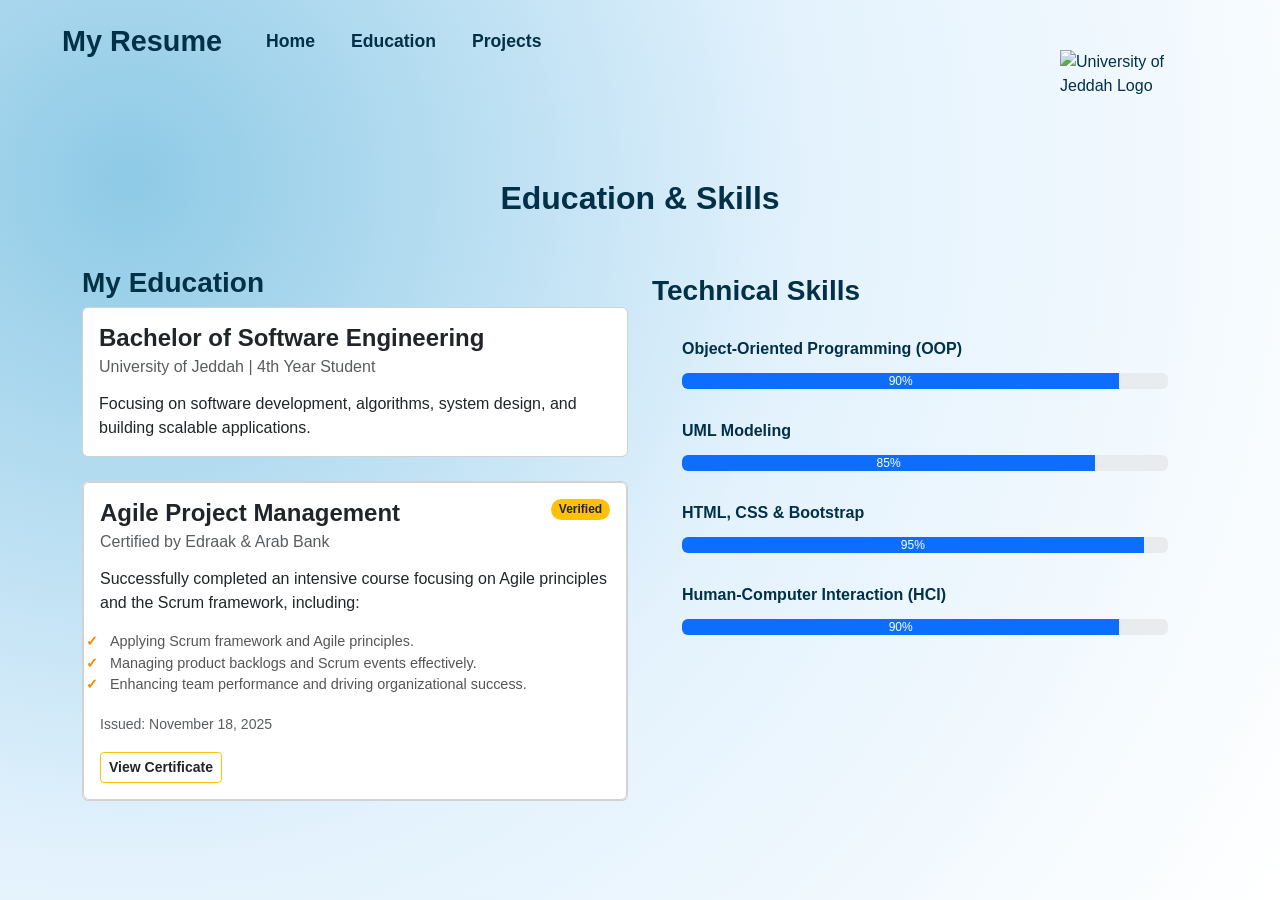
==== Education.html @ bb9bbe4e "Add files via upload" ====
<!DOCTYPE html>
<html lang="en">
<head>
    <meta charset="UTF-8">
    <meta name="viewport" content="width=device-width, initial-scale=1.0">
    <title>Education</title>
    <link href="https://cdn.jsdelivr.net/npm/bootstrap@5.3.8/dist/css/bootstrap.min.css" rel="stylesheet" crossorigin="anonymous">
    <link rel="stylesheet" href="style.css">
</head>
<body>
                <img src="images\شعار جامعة جدة_1.png" alt="University of Jeddah Logo" class="floating-logo">

    <nav class="navbar navbar-expand-lg custom-navbar">
        <div class="container-fluid">
            <a class="navbar-brand" href="#">My Resume</a>
            <button class="navbar-toggler" type="button" data-bs-toggle="collapse" data-bs-target="#navbarNav" aria-controls="navbarNav" aria-expanded="false" aria-label="Toggle navigation">
                <span class="navbar-toggler-icon"></span>
            </button>
            <div class="collapse navbar-collapse" id="navbarNav">
                <ul class="navbar-nav">
                    <li class="nav-item">
                        <a class="nav-link" href="Home.html">Home</a>
                    </li>
                    <li class="nav-item">
                        <a class="nav-link" href="Education.html">Education</a>
                    </li>
                    <li class="nav-item">
                        <a class="nav-link" href="Projects.html">Projects</a>
                    </li>
                </ul>
            </div>
        </div>
    </nav>

    <main class="container mt-5 pt-4">
        <section id="education" class="mt-4 mb-5 pb-5 postion-relative">
            <div class="text-center mb-5 ">
                <h2 class="section-title">Education & Skills</h2>
            </div>
            <div class="row">
                <div class="col-md-6 mb-4 mb-md-0">
                    <h3 class="subsection-title">My Education</h3>

                    <div class="card custom-card mb-4">
                        <div class="card-body">                      
                            <h4 class="card-title">Bachelor of Software Engineering</h4>
                            <h6 class="card-subtitle mb-3 text-muted">University of Jeddah | 4th Year Student</h6>
                            <p class="card-text">Focusing on software development, algorithms, system design, and building scalable applications.</p>
                        </div>
                    </div>
                    <div class="card custom-card">
    <div class="card custom-card">
    <div class="card-body">
        <div class="d-flex justify-content-between align-items-start">
            <div>
                <h4 class="card-title">Agile Project Management</h4>
                <h6 class="card-subtitle mb-3 text-muted">Certified by Edraak & Arab Bank</h6>
            </div>
            <span class="badge rounded-pill bg-warning text-dark">Verified</span>
        </div>
        
        <p class="card-text">
            Successfully completed an intensive course focusing on Agile principles and the Scrum framework, including:
        </p>
        <ul class="certificate-list">
            <li>Applying Scrum framework and Agile principles.</li>
            <li>Managing product backlogs and Scrum events effectively.</li>
            <li>Enhancing team performance and driving organizational success.</li>
        </ul>
        
        <small class="text-muted">Issued: November 18, 2025</small>
        <div class="mt-3">
    <a href="images\شهادة بالانجليزي.jpg" target="_blank" class="btn btn-sm btn-outline-warning text-dark fw-bold">
        View Certificate </a>
</div>
    </div>
</div>
</div>
                </div>
                <div class="col-md-6">
                    <h3 class="subsection-title mb-2 pt-2">Technical Skills</h3>

                    <div class="skill-box">
                        <p class="skill-name">Object-Oriented Programming (OOP)</p>
                        <div class="progress" role="progressbar">
                            <div class="progress-bar custom-progress bar-oop" style="width: 90%;">90%</div>
                        </div>
                    </div>
                    <div class="skill-box">
                        <p class="skill-name">UML Modeling</p>
                        <div class="progress" role="progressbar">
                            <div class="progress-bar custom-progress bar-uml" style="width: 85%;">85%</div>
                        </div>
                    </div>

                    <div class="skill-box">
                        <p class="skill-name">HTML, CSS & Bootstrap</p>
                        <div class="progress" role="progressbar">
                            <div class="progress-bar custom-progress bar-web" style="width: 95%;">95%</div>
                        </div>
                    </div>
                    <div class="skill-box">
                        <p class="skill-name">Human-Computer Interaction (HCI)</p>
                        <div class="progress" role="progressbar">
                            <div class="progress-bar custom-progress bar-hci" style="width: 90%;">90%</div>
                        </div>
                    </div>
                </div>
            </div>
        </section>
    </main>
    
    <script src="https://cdn.jsdelivr.net/npm/bootstrap@5.3.8/dist/js/bootstrap.bundle.min.js"></script>

</body>
</html>
---- style.css ----
.custom-navbar {
    background-color: transparent !important;
    padding: 15px 50px;
}

.custom-navbar .navbar-brand {
    color: #023047;
    font-size: 1.8rem;
    font-weight: 800;
}

.custom-navbar .nav-link {
    color: #023047;
    font-weight: 600;
    margin-left: 20px;
    font-size: 1.1rem;
    transition: color 0.3s ease;
}
.custom-navbar .nav-link:hover {
    color: #FC8500;
}

body {
    background-color: #E3F2FD;
    background-image: radial-gradient(circle at 10% 20%, #8ECAE6 0%, #E3F2FD 50%, #FFFFFF 100%);
    background-attachment: fixed;
    color: #023047;
    font-family: 'Arial', sans-serif;
    overflow-x: hidden;
}

.greeting {
    color: #023047;
    font-weight:660;
    font-size: 2.6rem;
    margin-bottom: 25px;
}
.highlight {
    background: linear-gradient(45deg, #ffb700, #ffca45);
   /* color: #023047 ;*/
   -webkit-background-clip: text;
    -webkit-text-fill-color: transparent;
    -webkit-text-stroke: 1.5px #023047a4;
    -webkit-animation: normal 3s ease-in-out 0s 1 highlight-glow;
   /* filter: drop-shadow(3px 3px 5px rgba(2, 48, 71, 0.2));*/
   /* color: #FFB701;*/
  /*  text-shadow: 
        1px 1px 0 #023047, 
       -1px -1px 0 #023047, 
        1px -1px 0 #023047, 
       -1px 1px 0 #023047,
        4px 4px 8px rgba(2, 48, 71, 0.15); */
    font-size: 3.6rem;
    white-space: nowrap;
    display: inline-block;
}

.major {
    color: #209EBB;
    font-weight: 700;
    margin-bottom: 30px;
    font-size: 1.9rem;
    margin-bottom: 40px;
}

.objective {
    color: #023047;
    font-size: 1.25rem;
    line-height: 2;
    max-width: 95%;
    margin-bottom: 45px;

}

.contact-icon {
    width: 35px;
    transition: transform 0.3s ease;
}

.contact-icon:hover {
    transform: scale(1.15) translateY(-5px);
}
a {text-decoration: none !important;}

.img-wrapper {
   position: relative;
   display: inline-block;
   padding: 20px;
   z-index: 1;
}

.background-shape-large {
    position: absolute;
    top: 50%;
    left: 50%;
    width: 400px;
    height: 400px;
    background-color: #FFB701;
    border-radius: 50%;
    z-index: -1;
    transform: translate(-50%, -50%);
}

.background-shape-small {
    position: absolute;
    top: -3%;
    left: -8%;
    width: 120px;
    height: 120px;
    background-color: #8ECAE6;
    border-radius: 50%;
    z-index: -2;
}

.tech-gif {
    width: 350px;
    height: 350px;
    object-fit: cover;
    border-radius: 50%;
    border: 8px solid #FFFFFF;
    box-shadow: 0 20px 40px rgba(2, 48, 71, 0.25);
    transition: transform 0.4s ease;
}

.tech-gif:hover {
    transform: translateY(-10px) scale(1.02);
}

.logo-img {
    width: 60px; 
    height: auto; 
    transition: transform 0.3s ease; 
}


.custom-card:hover .logo-img {
    transform: scale(1.1);
}

.floating-logo {
    position: absolute;
    top: 50px; 
    right: 100px; 
    width: 120px; 
    height: auto;
    z-index: 10; 

}
.section-title, .subsection-title, .card-title {
    font-family: 'Montserrat', sans-serif;
    font-weight: 700;
}
.certificate-list {
    list-style: none;
    padding-left: 0;
    font-size: 0.9rem;
    color: #555;
}

.certificate-list li::before {
    content: "✓"; 
    color: #FC8500; 
    font-weight: bold;
    display: inline-block; 
    width: 1em;
    margin-left: -1em;
    margin-right: 10px;
}

.skill-box{
    margin: 30px;
}

.skill-name{
    margin-bottom: 12px;
    font-weight: 700;
    color: #023047;
}

.project-video {
    width: 100%;
    aspect-ratio: 16 / 9; 
    object-fit: contain;    
    background-color: #000;
    border-bottom: 2px solid #eee;
    border-radius: 8px 8px 0 0;
}

@media (max-width: 768px) {
    .floating-logo {
        position: relative;
        display: block;
        margin: 0 auto 20px auto;
        top: 0;
        right: 0;
    }
}


@media (max-width: 768px) {
    .highlight{ font-size: 2.5rem;}
    .background-shape-large { width: 300px; height: 300px;}
    .tech-gif { width: 280px; height: 280px;}
    .objective { max-width: 100%;}
}
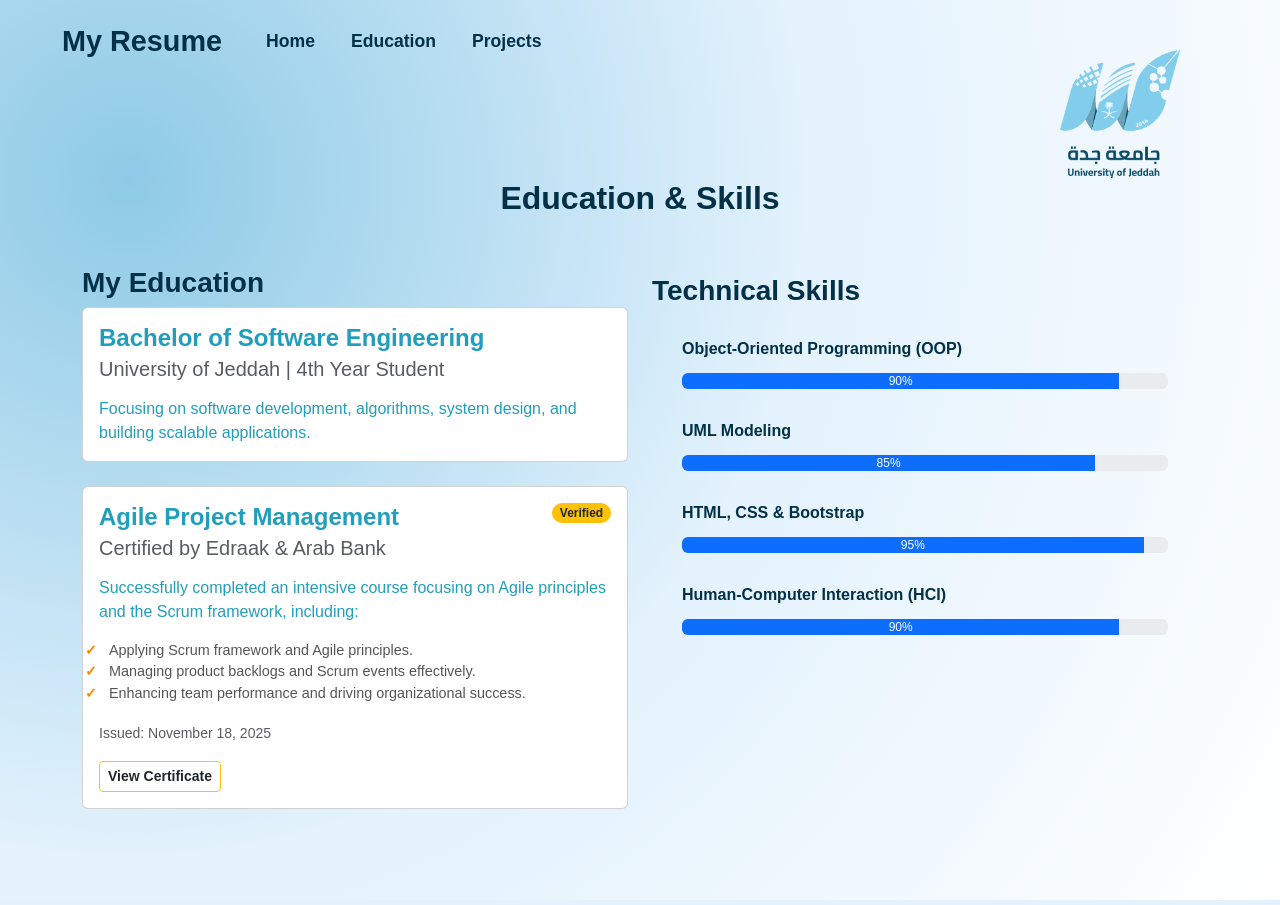
==== commit 982025c2: "second upload" ====
--- a/Education.html
+++ b/Education.html
@@ -1,116 +1,115 @@
-<!DOCTYPE html>
-<html lang="en">
-<head>
-    <meta charset="UTF-8">
-    <meta name="viewport" content="width=device-width, initial-scale=1.0">
-    <title>Education</title>
-    <link href="https://cdn.jsdelivr.net/npm/bootstrap@5.3.8/dist/css/bootstrap.min.css" rel="stylesheet" crossorigin="anonymous">
-    <link rel="stylesheet" href="style.css">
-</head>
-<body>
-                <img src="images\شعار جامعة جدة_1.png" alt="University of Jeddah Logo" class="floating-logo">
-
-    <nav class="navbar navbar-expand-lg custom-navbar">
-        <div class="container-fluid">
-            <a class="navbar-brand" href="#">My Resume</a>
-            <button class="navbar-toggler" type="button" data-bs-toggle="collapse" data-bs-target="#navbarNav" aria-controls="navbarNav" aria-expanded="false" aria-label="Toggle navigation">
-                <span class="navbar-toggler-icon"></span>
-            </button>
-            <div class="collapse navbar-collapse" id="navbarNav">
-                <ul class="navbar-nav">
-                    <li class="nav-item">
-                        <a class="nav-link" href="Home.html">Home</a>
-                    </li>
-                    <li class="nav-item">
-                        <a class="nav-link" href="Education.html">Education</a>
-                    </li>
-                    <li class="nav-item">
-                        <a class="nav-link" href="Projects.html">Projects</a>
-                    </li>
-                </ul>
-            </div>
-        </div>
-    </nav>
-
-    <main class="container mt-5 pt-4">
-        <section id="education" class="mt-4 mb-5 pb-5 postion-relative">
-            <div class="text-center mb-5 ">
-                <h2 class="section-title">Education & Skills</h2>
-            </div>
-            <div class="row">
-                <div class="col-md-6 mb-4 mb-md-0">
-                    <h3 class="subsection-title">My Education</h3>
-
-                    <div class="card custom-card mb-4">
-                        <div class="card-body">                      
-                            <h4 class="card-title">Bachelor of Software Engineering</h4>
-                            <h6 class="card-subtitle mb-3 text-muted">University of Jeddah | 4th Year Student</h6>
-                            <p class="card-text">Focusing on software development, algorithms, system design, and building scalable applications.</p>
-                        </div>
-                    </div>
-                    <div class="card custom-card">
-    <div class="card custom-card">
-    <div class="card-body">
-        <div class="d-flex justify-content-between align-items-start">
-            <div>
-                <h4 class="card-title">Agile Project Management</h4>
-                <h6 class="card-subtitle mb-3 text-muted">Certified by Edraak & Arab Bank</h6>
-            </div>
-            <span class="badge rounded-pill bg-warning text-dark">Verified</span>
-        </div>
-        
-        <p class="card-text">
-            Successfully completed an intensive course focusing on Agile principles and the Scrum framework, including:
-        </p>
-        <ul class="certificate-list">
-            <li>Applying Scrum framework and Agile principles.</li>
-            <li>Managing product backlogs and Scrum events effectively.</li>
-            <li>Enhancing team performance and driving organizational success.</li>
-        </ul>
-        
-        <small class="text-muted">Issued: November 18, 2025</small>
-        <div class="mt-3">
-    <a href="images\شهادة بالانجليزي.jpg" target="_blank" class="btn btn-sm btn-outline-warning text-dark fw-bold">
-        View Certificate </a>
-</div>
-    </div>
-</div>
-</div>
-                </div>
-                <div class="col-md-6">
-                    <h3 class="subsection-title mb-2 pt-2">Technical Skills</h3>
-
-                    <div class="skill-box">
-                        <p class="skill-name">Object-Oriented Programming (OOP)</p>
-                        <div class="progress" role="progressbar">
-                            <div class="progress-bar custom-progress bar-oop" style="width: 90%;">90%</div>
-                        </div>
-                    </div>
-                    <div class="skill-box">
-                        <p class="skill-name">UML Modeling</p>
-                        <div class="progress" role="progressbar">
-                            <div class="progress-bar custom-progress bar-uml" style="width: 85%;">85%</div>
-                        </div>
-                    </div>
-
-                    <div class="skill-box">
-                        <p class="skill-name">HTML, CSS & Bootstrap</p>
-                        <div class="progress" role="progressbar">
-                            <div class="progress-bar custom-progress bar-web" style="width: 95%;">95%</div>
-                        </div>
-                    </div>
-                    <div class="skill-box">
-                        <p class="skill-name">Human-Computer Interaction (HCI)</p>
-                        <div class="progress" role="progressbar">
-                            <div class="progress-bar custom-progress bar-hci" style="width: 90%;">90%</div>
-                        </div>
-                    </div>
-                </div>
-            </div>
-        </section>
-    </main>
-    
-    <script src="https://cdn.jsdelivr.net/npm/bootstrap@5.3.8/dist/js/bootstrap.bundle.min.js"></script>
-
-</body>
+<!DOCTYPE html>
+<html lang="en">
+<head>
+    <meta charset="UTF-8">
+    <meta name="viewport" content="width=device-width, initial-scale=1.0">
+    <title>Education</title>
+    <link href="https://cdn.jsdelivr.net/npm/bootstrap@5.3.8/dist/css/bootstrap.min.css" rel="stylesheet" crossorigin="anonymous">
+    <link rel="stylesheet" href="style.css">
+</head>
+<body>
+<img src="images/uj_icon.png" alt="University of Jeddah Logo" class="floating-logo">
+
+    <nav class="navbar navbar-expand-lg custom-navbar">
+        <div class="container-fluid">
+            <a class="navbar-brand" href="#">My Resume</a>
+            <button class="navbar-toggler" type="button" data-bs-toggle="collapse" data-bs-target="#navbarNav" aria-controls="navbarNav" aria-expanded="false" aria-label="Toggle navigation">
+                <span class="navbar-toggler-icon"></span>
+            </button>
+            <div class="collapse navbar-collapse" id="navbarNav">
+                <ul class="navbar-nav">
+                    <li class="nav-item">
+                        <a class="nav-link" href="index.html">Home</a>
+                    </li>
+                    <li class="nav-item">
+                        <a class="nav-link" href="Education.html">Education</a>
+                    </li>
+                    <li class="nav-item">
+                        <a class="nav-link" href="Projects.html">Projects</a>
+                    </li>
+                </ul>
+            </div>
+        </div>
+    </nav>
+
+    <main class="container mt-5 pt-4">
+        <section id="education" class="mt-4 mb-5 pb-5 position-relative">
+            <div class="text-center mb-5 ">
+                <h2 class="section-title">Education & Skills</h2>
+            </div>
+            <div class="row">
+                <div class="col-md-6 mb-4 mb-md-0">
+                    <h3 class="subsection-title">My Education</h3>
+
+                    <div class="card custom-card mb-4">
+                        <div class="card-body">                      
+                            <h4 class="card-title">Bachelor of Software Engineering</h4>
+                            <h5 class="card-subtitle mb-3 text-muted">University of Jeddah | 4th Year Student</h5>
+                            <p class="card-text">Focusing on software development, algorithms, system design, and building scalable applications.</p>
+                        </div>
+                    </div>
+    <div class="card custom-card">
+    <div class="card-body">
+        <div class="d-flex justify-content-between align-items-start">
+            <div>
+                <h4 class="card-title">Agile Project Management</h4>
+                <h5 class="card-subtitle mb-3 text-muted">Certified by Edraak & Arab Bank</h5>
+            </div>
+            <span class="badge rounded-pill bg-warning text-dark">Verified</span>
+        </div>
+        
+        <p class="card-text">
+            Successfully completed an intensive course focusing on Agile principles and the Scrum framework, including:
+        </p>
+        <ul class="certificate-list">
+            <li>Applying Scrum framework and Agile principles.</li>
+            <li>Managing product backlogs and Scrum events effectively.</li>
+            <li>Enhancing team performance and driving organizational success.</li>
+        </ul>
+        
+        <small class="text-muted">Issued: November 18, 2025</small>
+        <div class="mt-3">
+    <a href="images/certification.jpg" target="_blank" class="btn btn-sm btn-outline-warning text-dark fw-bold">
+        View Certificate </a>
+</div>
+    </div>
+</div>
+
+                </div>
+                <div class="col-md-6">
+                    <h3 class="subsection-title mb-2 pt-2">Technical Skills</h3>
+
+                    <div class="skill-box">
+                        <p class="skill-name">Object-Oriented Programming (OOP)</p>
+                        <div class="progress" role="progressbar">
+                            <div class="progress-bar custom-progress bar-oop" style="width: 90%;">90%</div>
+                        </div>
+                    </div>
+                    <div class="skill-box">
+                        <p class="skill-name">UML Modeling</p>
+                        <div class="progress" role="progressbar">
+                            <div class="progress-bar custom-progress bar-uml" style="width: 85%;">85%</div>
+                        </div>
+                    </div>
+
+                    <div class="skill-box">
+                        <p class="skill-name">HTML, CSS & Bootstrap</p>
+                        <div class="progress" role="progressbar">
+                            <div class="progress-bar custom-progress bar-web" style="width: 95%;">95%</div>
+                        </div>
+                    </div>
+                    <div class="skill-box">
+                        <p class="skill-name">Human-Computer Interaction (HCI)</p>
+                        <div class="progress" role="progressbar">
+                            <div class="progress-bar custom-progress bar-hci" style="width: 90%;">90%</div>
+                        </div>
+                    </div>
+                </div>
+            </div>
+        </section>
+    </main>
+    
+    <script src="https://cdn.jsdelivr.net/npm/bootstrap@5.3.8/dist/js/bootstrap.bundle.min.js"></script>
+
+</body>
 </html>
--- a/style.css
+++ b/style.css
@@ -1,205 +1,201 @@
-.custom-navbar {
-    background-color: transparent !important;
-    padding: 15px 50px;
-}
-
-.custom-navbar .navbar-brand {
-    color: #023047;
-    font-size: 1.8rem;
-    font-weight: 800;
-}
-
-.custom-navbar .nav-link {
-    color: #023047;
-    font-weight: 600;
-    margin-left: 20px;
-    font-size: 1.1rem;
-    transition: color 0.3s ease;
-}
-.custom-navbar .nav-link:hover {
-    color: #FC8500;
-}
-
-body {
-    background-color: #E3F2FD;
-    background-image: radial-gradient(circle at 10% 20%, #8ECAE6 0%, #E3F2FD 50%, #FFFFFF 100%);
-    background-attachment: fixed;
-    color: #023047;
-    font-family: 'Arial', sans-serif;
-    overflow-x: hidden;
-}
-
-.greeting {
-    color: #023047;
-    font-weight:660;
-    font-size: 2.6rem;
-    margin-bottom: 25px;
-}
-.highlight {
-    background: linear-gradient(45deg, #ffb700, #ffca45);
-   /* color: #023047 ;*/
-   -webkit-background-clip: text;
-    -webkit-text-fill-color: transparent;
-    -webkit-text-stroke: 1.5px #023047a4;
-    -webkit-animation: normal 3s ease-in-out 0s 1 highlight-glow;
-   /* filter: drop-shadow(3px 3px 5px rgba(2, 48, 71, 0.2));*/
-   /* color: #FFB701;*/
-  /*  text-shadow: 
-        1px 1px 0 #023047, 
-       -1px -1px 0 #023047, 
-        1px -1px 0 #023047, 
-       -1px 1px 0 #023047,
-        4px 4px 8px rgba(2, 48, 71, 0.15); */
-    font-size: 3.6rem;
-    white-space: nowrap;
-    display: inline-block;
-}
-
-.major {
-    color: #209EBB;
-    font-weight: 700;
-    margin-bottom: 30px;
-    font-size: 1.9rem;
-    margin-bottom: 40px;
-}
-
-.objective {
-    color: #023047;
-    font-size: 1.25rem;
-    line-height: 2;
-    max-width: 95%;
-    margin-bottom: 45px;
-
-}
-
-.contact-icon {
-    width: 35px;
-    transition: transform 0.3s ease;
-}
-
-.contact-icon:hover {
-    transform: scale(1.15) translateY(-5px);
-}
-a {text-decoration: none !important;}
-
-.img-wrapper {
-   position: relative;
-   display: inline-block;
-   padding: 20px;
-   z-index: 1;
-}
-
-.background-shape-large {
-    position: absolute;
-    top: 50%;
-    left: 50%;
-    width: 400px;
-    height: 400px;
-    background-color: #FFB701;
-    border-radius: 50%;
-    z-index: -1;
-    transform: translate(-50%, -50%);
-}
-
-.background-shape-small {
-    position: absolute;
-    top: -3%;
-    left: -8%;
-    width: 120px;
-    height: 120px;
-    background-color: #8ECAE6;
-    border-radius: 50%;
-    z-index: -2;
-}
-
-.tech-gif {
-    width: 350px;
-    height: 350px;
-    object-fit: cover;
-    border-radius: 50%;
-    border: 8px solid #FFFFFF;
-    box-shadow: 0 20px 40px rgba(2, 48, 71, 0.25);
-    transition: transform 0.4s ease;
-}
-
-.tech-gif:hover {
-    transform: translateY(-10px) scale(1.02);
-}
-
-.logo-img {
-    width: 60px; 
-    height: auto; 
-    transition: transform 0.3s ease; 
-}
-
-
-.custom-card:hover .logo-img {
-    transform: scale(1.1);
-}
-
-.floating-logo {
-    position: absolute;
-    top: 50px; 
-    right: 100px; 
-    width: 120px; 
-    height: auto;
-    z-index: 10; 
-
-}
-.section-title, .subsection-title, .card-title {
-    font-family: 'Montserrat', sans-serif;
-    font-weight: 700;
-}
-.certificate-list {
-    list-style: none;
-    padding-left: 0;
-    font-size: 0.9rem;
-    color: #555;
-}
-
-.certificate-list li::before {
-    content: "✓"; 
-    color: #FC8500; 
-    font-weight: bold;
-    display: inline-block; 
-    width: 1em;
-    margin-left: -1em;
-    margin-right: 10px;
-}
-
-.skill-box{
-    margin: 30px;
-}
-
-.skill-name{
-    margin-bottom: 12px;
-    font-weight: 700;
-    color: #023047;
-}
-
-.project-video {
-    width: 100%;
-    aspect-ratio: 16 / 9; 
-    object-fit: contain;    
-    background-color: #000;
-    border-bottom: 2px solid #eee;
-    border-radius: 8px 8px 0 0;
-}
-
-@media (max-width: 768px) {
-    .floating-logo {
-        position: relative;
-        display: block;
-        margin: 0 auto 20px auto;
-        top: 0;
-        right: 0;
-    }
-}
-
-
-@media (max-width: 768px) {
-    .highlight{ font-size: 2.5rem;}
-    .background-shape-large { width: 300px; height: 300px;}
-    .tech-gif { width: 280px; height: 280px;}
-    .objective { max-width: 100%;}
+.custom-navbar {
+    background-color: transparent !important;
+    padding: 15px 50px;
+}
+
+.custom-navbar .navbar-brand {
+    color: #023047;
+    font-size: 1.8rem;
+    font-weight: 800;
+}
+
+.custom-navbar .nav-link {
+    color: #023047;
+    font-weight: 600;
+    margin-left: 20px;
+    font-size: 1.1rem;
+    transition: color 0.3s ease;
+}
+.custom-navbar .nav-link:hover {
+    color: #FC8500;
+}
+
+body {
+    background-color: #E3F2FD;
+    background-image: radial-gradient(circle at 10% 20%, #8ECAE6 0%, #E3F2FD 50%, #FFFFFF 100%);
+    background-attachment: fixed;
+    color: #023047;
+    font-family: 'Arial', sans-serif;
+    overflow-x: hidden;
+}
+
+.greeting {
+    color: #023047;
+    font-weight:660;
+    font-size: 2.6rem;
+    margin-bottom: 25px;
+}
+.highlight {
+    background: linear-gradient(45deg, #ffb700, #ffca45);
+  
+   -webkit-background-clip: text;
+    -webkit-text-fill-color: transparent;
+    -webkit-text-stroke: 1.5px #023047a4;
+    -webkit-animation: normal 3s ease-in-out 0s 1 highlight-glow;
+
+    font-size: 3.6rem;
+    white-space: nowrap;
+    display: inline-block;
+}
+
+.major {
+    color: #209EBB;
+    font-weight: 700;
+    margin-bottom: 30px;
+    font-size: 1.9rem;
+    margin-bottom: 40px;
+}
+
+.objective {
+    color: #023047;
+    font-size: 1.25rem;
+    line-height: 2;
+    max-width: 95%;
+    margin-bottom: 45px;
+
+}
+
+.contact-icon {
+    width: 35px;
+    transition: transform 0.3s ease;
+}
+
+.contact-icon:hover {
+    transform: scale(1.15) translateY(-5px);
+}
+a {text-decoration: none !important;}
+
+.img-wrapper {
+   position: relative;
+   display: inline-block;
+   padding: 20px;
+   z-index: 1;
+}
+
+.background-shape-large {
+    position: absolute;
+    top: 50%;
+    left: 50%;
+    width: 400px;
+    height: 400px;
+    background-color: #FFB701;
+    border-radius: 50%;
+    z-index: -1;
+    transform: translate(-50%, -50%);
+}
+
+.background-shape-small {
+    position: absolute;
+    top: -3%;
+    left: -8%;
+    width: 120px;
+    height: 120px;
+    background-color: #8ECAE6;
+    border-radius: 50%;
+    z-index: -2;
+}
+
+.tech-gif {
+    width: 350px;
+    height: 350px;
+    object-fit: cover;
+    border-radius: 50%;
+    border: 8px solid #FFFFFF;
+    box-shadow: 0 20px 40px rgba(2, 48, 71, 0.25);
+    transition: transform 0.4s ease;
+}
+
+.tech-gif:hover {
+    transform: translateY(-10px) scale(1.02);
+}
+
+.logo-img {
+    width: 60px; 
+    height: auto; 
+    transition: transform 0.3s ease; 
+}
+
+
+.custom-card:hover .logo-img {
+    transform: scale(1.1);
+}
+
+.floating-logo {
+    position: absolute;
+    top: 50px; 
+    right: 100px; 
+    width: 120px; 
+    height: auto;
+    z-index: 10; 
+
+}
+.section-title, .subsection-title, .card-title {
+    font-family: 'Montserrat', sans-serif;
+    font-weight: 700;
+}
+.certificate-list {
+    list-style: none;
+    padding-left: 0;
+    font-size: 0.9rem;
+    color: #555;
+}
+
+.certificate-list li::before {
+    content: "✓"; 
+    color: #FC8500; 
+    font-weight: bold;
+    display: inline-block; 
+    width: 1em;
+    margin-left: -1em;
+    margin-right: 10px;
+}
+
+.skill-box{
+    margin: 30px;
+}
+
+.skill-name{
+    margin-bottom: 12px;
+    font-weight: 700;
+    color: #023047;
+}
+.card-body{
+    color: #209EBB;
+}
+
+.project-video {
+    width: 100%;
+    aspect-ratio: 16 / 9; 
+    object-fit: contain;    
+    background-color: #000;
+    border-bottom: 2px solid #eee;
+    border-radius: 8px 8px 0 0;
+}
+
+@media (max-width: 768px) {
+    .floating-logo {
+        position: relative;
+        display: block;
+        margin: 0 auto 20px auto;
+        top: 0;
+        right: 0;
+    }
+}
+
+
+@media (max-width: 768px) {
+    .highlight{ font-size: 2.5rem;}
+    .background-shape-large { width: 300px; height: 300px;}
+    .tech-gif { width: 280px; height: 280px;}
+    .objective { max-width: 100%;}
 }
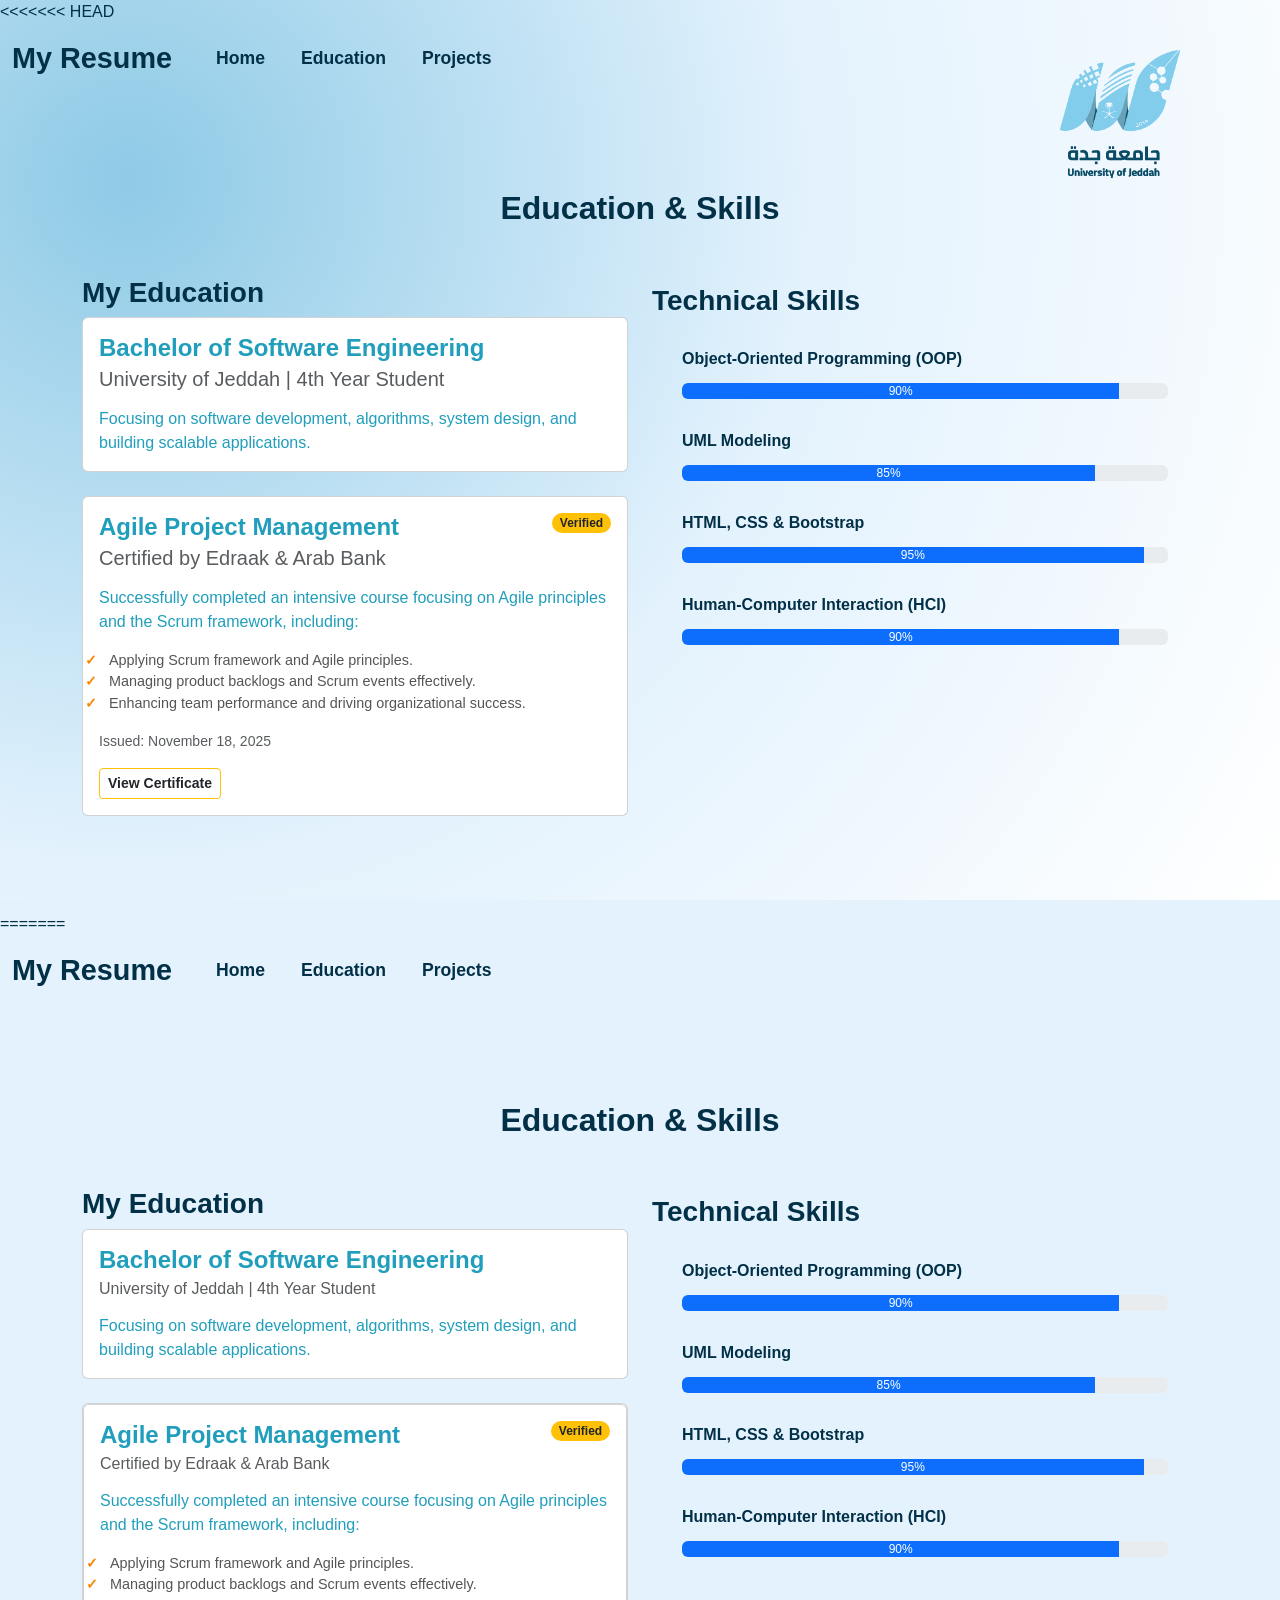
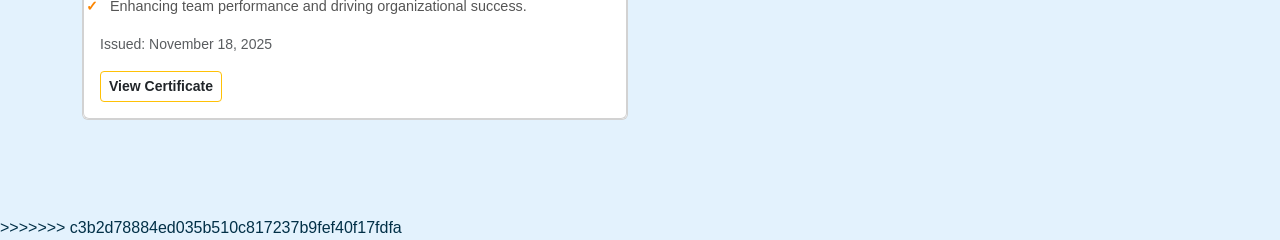
==== commit 48757f3d: "second update" ====
--- a/Education.html
+++ b/Education.html
@@ -1,3 +1,4 @@
+<<<<<<< HEAD
 <!DOCTYPE html>
 <html lang="en">
 <head>
@@ -112,4 +113,123 @@
     <script src="https://cdn.jsdelivr.net/npm/bootstrap@5.3.8/dist/js/bootstrap.bundle.min.js"></script>
 
 </body>
-</html>+</html>
+=======
+<!DOCTYPE html>
+<html lang="en">
+<head>
+    <meta charset="UTF-8">
+    <meta name="viewport" content="width=device-width, initial-scale=1.0">
+    <title>Education</title>
+    <link href="https://cdn.jsdelivr.net/npm/bootstrap@5.3.8/dist/css/bootstrap.min.css" rel="stylesheet" crossorigin="anonymous">
+    <link rel="stylesheet" href="style.css">
+</head>
+<body>
+                <img src="images\شعار جامعة جدة_1.png" alt="University of Jeddah Logo" class="floating-logo">
+
+    <nav class="navbar navbar-expand-lg custom-navbar">
+        <div class="container-fluid">
+            <a class="navbar-brand" href="#">My Resume</a>
+            <button class="navbar-toggler" type="button" data-bs-toggle="collapse" data-bs-target="#navbarNav" aria-controls="navbarNav" aria-expanded="false" aria-label="Toggle navigation">
+                <span class="navbar-toggler-icon"></span>
+            </button>
+            <div class="collapse navbar-collapse" id="navbarNav">
+                <ul class="navbar-nav">
+                    <li class="nav-item">
+                        <a class="nav-link" href="index.html">Home</a>
+                    </li>
+                    <li class="nav-item">
+                        <a class="nav-link" href="Education.html">Education</a>
+                    </li>
+                    <li class="nav-item">
+                        <a class="nav-link" href="Projects.html">Projects</a>
+                    </li>
+                </ul>
+            </div>
+        </div>
+    </nav>
+
+    <main class="container mt-5 pt-4">
+        <section id="education" class="mt-4 mb-5 pb-5 postion-relative">
+            <div class="text-center mb-5 ">
+                <h2 class="section-title">Education & Skills</h2>
+            </div>
+            <div class="row">
+                <div class="col-md-6 mb-4 mb-md-0">
+                    <h3 class="subsection-title">My Education</h3>
+
+                    <div class="card custom-card mb-4">
+                        <div class="card-body">                      
+                            <h4 class="card-title">Bachelor of Software Engineering</h4>
+                            <h6 class="card-subtitle mb-3 text-muted">University of Jeddah | 4th Year Student</h6>
+                            <p class="card-text">Focusing on software development, algorithms, system design, and building scalable applications.</p>
+                        </div>
+                    </div>
+                    <div class="card custom-card">
+    <div class="card custom-card">
+    <div class="card-body">
+        <div class="d-flex justify-content-between align-items-start">
+            <div>
+                <h4 class="card-title">Agile Project Management</h4>
+                <h6 class="card-subtitle mb-3 text-muted">Certified by Edraak & Arab Bank</h6>
+            </div>
+            <span class="badge rounded-pill bg-warning text-dark">Verified</span>
+        </div>
+        
+        <p class="card-text">
+            Successfully completed an intensive course focusing on Agile principles and the Scrum framework, including:
+        </p>
+        <ul class="certificate-list">
+            <li>Applying Scrum framework and Agile principles.</li>
+            <li>Managing product backlogs and Scrum events effectively.</li>
+            <li>Enhancing team performance and driving organizational success.</li>
+        </ul>
+        
+        <small class="text-muted">Issued: November 18, 2025</small>
+        <div class="mt-3">
+    <a href="images\شهادة بالانجليزي.jpg" target="_blank" class="btn btn-sm btn-outline-warning text-dark fw-bold">
+        View Certificate </a>
+</div>
+    </div>
+</div>
+</div>
+                </div>
+                <div class="col-md-6">
+                    <h3 class="subsection-title mb-2 pt-2">Technical Skills</h3>
+
+                    <div class="skill-box">
+                        <p class="skill-name">Object-Oriented Programming (OOP)</p>
+                        <div class="progress" role="progressbar">
+                            <div class="progress-bar custom-progress bar-oop" style="width: 90%;">90%</div>
+                        </div>
+                    </div>
+                    <div class="skill-box">
+                        <p class="skill-name">UML Modeling</p>
+                        <div class="progress" role="progressbar">
+                            <div class="progress-bar custom-progress bar-uml" style="width: 85%;">85%</div>
+                        </div>
+                    </div>
+
+                    <div class="skill-box">
+                        <p class="skill-name">HTML, CSS & Bootstrap</p>
+                        <div class="progress" role="progressbar">
+                            <div class="progress-bar custom-progress bar-web" style="width: 95%;">95%</div>
+                        </div>
+                    </div>
+                    <div class="skill-box">
+                        <p class="skill-name">Human-Computer Interaction (HCI)</p>
+                        <div class="progress" role="progressbar">
+                            <div class="progress-bar custom-progress bar-hci" style="width: 90%;">90%</div>
+                        </div>
+                    </div>
+                </div>
+            </div>
+        </section>
+    </main>
+    
+    <script src="https://cdn.jsdelivr.net/npm/bootstrap@5.3.8/dist/js/bootstrap.bundle.min.js"></script>
+
+</body>
+
+</html>
+>>>>>>> c3b2d78884ed035b510c817237b9fef40f17fdfa
--- a/style.css
+++ b/style.css
@@ -1,3 +1,4 @@
+<<<<<<< HEAD
 .custom-navbar {
     background-color: transparent !important;
     padding: 15px 50px;
@@ -198,4 +199,210 @@
     .background-shape-large { width: 300px; height: 300px;}
     .tech-gif { width: 280px; height: 280px;}
     .objective { max-width: 100%;}
+=======
+.custom-navbar {
+    background-color: transparent !important;
+    padding: 15px 50px;
+}
+
+.custom-navbar .navbar-brand {
+    color: #023047;
+    font-size: 1.8rem;
+    font-weight: 800;
+}
+
+.custom-navbar .nav-link {
+    color: #023047;
+    font-weight: 600;
+    margin-left: 20px;
+    font-size: 1.1rem;
+    transition: color 0.3s ease;
+}
+.custom-navbar .nav-link:hover {
+    color: #FC8500;
+}
+
+body {
+    background-color: #E3F2FD;
+    background-image: radial-gradient(circle at 10% 20%, #8ECAE6 0%, #E3F2FD 50%, #FFFFFF 100%);
+    background-attachment: fixed;
+    color: #023047;
+    font-family: 'Arial', sans-serif;
+    overflow-x: hidden;
+}
+
+.greeting {
+    color: #023047;
+    font-weight:660;
+    font-size: 2.6rem;
+    margin-bottom: 25px;
+}
+.highlight {
+    background: linear-gradient(45deg, #ffb700, #ffca45);
+   /* color: #023047 ;*/
+   -webkit-background-clip: text;
+    -webkit-text-fill-color: transparent;
+    -webkit-text-stroke: 1.5px #023047a4;
+    -webkit-animation: normal 3s ease-in-out 0s 1 highlight-glow;
+   /* filter: drop-shadow(3px 3px 5px rgba(2, 48, 71, 0.2));*/
+   /* color: #FFB701;*/
+  /*  text-shadow: 
+        1px 1px 0 #023047, 
+       -1px -1px 0 #023047, 
+        1px -1px 0 #023047, 
+       -1px 1px 0 #023047,
+        4px 4px 8px rgba(2, 48, 71, 0.15); */
+    font-size: 3.6rem;
+    white-space: nowrap;
+    display: inline-block;
+}
+
+.major {
+    color: #209EBB;
+    font-weight: 700;
+    margin-bottom: 30px;
+    font-size: 1.9rem;
+    margin-bottom: 40px;
+}
+
+.objective {
+    color: #023047;
+    font-size: 1.25rem;
+    line-height: 2;
+    max-width: 95%;
+    margin-bottom: 45px;
+
+}
+
+.contact-icon {
+    width: 35px;
+    transition: transform 0.3s ease;
+}
+
+.contact-icon:hover {
+    transform: scale(1.15) translateY(-5px);
+}
+a {text-decoration: none !important;}
+
+.img-wrapper {
+   position: relative;
+   display: inline-block;
+   padding: 20px;
+   z-index: 1;
+}
+
+.background-shape-large {
+    position: absolute;
+    top: 50%;
+    left: 50%;
+    width: 400px;
+    height: 400px;
+    background-color: #FFB701;
+    border-radius: 50%;
+    z-index: -1;
+    transform: translate(-50%, -50%);
+}
+
+.background-shape-small {
+    position: absolute;
+    top: -3%;
+    left: -8%;
+    width: 120px;
+    height: 120px;
+    background-color: #8ECAE6;
+    border-radius: 50%;
+    z-index: -2;
+}
+
+.tech-gif {
+    width: 350px;
+    height: 350px;
+    object-fit: cover;
+    border-radius: 50%;
+    border: 8px solid #FFFFFF;
+    box-shadow: 0 20px 40px rgba(2, 48, 71, 0.25);
+    transition: transform 0.4s ease;
+}
+
+.tech-gif:hover {
+    transform: translateY(-10px) scale(1.02);
+}
+
+.logo-img {
+    width: 60px; 
+    height: auto; 
+    transition: transform 0.3s ease; 
+}
+
+
+.custom-card:hover .logo-img {
+    transform: scale(1.1);
+}
+
+.floating-logo {
+    position: absolute;
+    top: 50px; 
+    right: 100px; 
+    width: 120px; 
+    height: auto;
+    z-index: 10; 
+
+}
+.section-title, .subsection-title, .card-title {
+    font-family: 'Montserrat', sans-serif;
+    font-weight: 700;
+}
+.certificate-list {
+    list-style: none;
+    padding-left: 0;
+    font-size: 0.9rem;
+    color: #555;
+}
+
+.certificate-list li::before {
+    content: "✓"; 
+    color: #FC8500; 
+    font-weight: bold;
+    display: inline-block; 
+    width: 1em;
+    margin-left: -1em;
+    margin-right: 10px;
+}
+
+.skill-box{
+    margin: 30px;
+}
+
+.skill-name{
+    margin-bottom: 12px;
+    font-weight: 700;
+    color: #023047;
+}
+
+.project-video {
+    width: 100%;
+    aspect-ratio: 16 / 9; 
+    object-fit: contain;    
+    background-color: #000;
+    border-bottom: 2px solid #eee;
+    border-radius: 8px 8px 0 0;
+}
+
+@media (max-width: 768px) {
+    .floating-logo {
+        position: relative;
+        display: block;
+        margin: 0 auto 20px auto;
+        top: 0;
+        right: 0;
+    }
+}
+
+
+@media (max-width: 768px) {
+    .highlight{ font-size: 2.5rem;}
+    .background-shape-large { width: 300px; height: 300px;}
+    .tech-gif { width: 280px; height: 280px;}
+    .objective { max-width: 100%;}
+>>>>>>> c3b2d78884ed035b510c817237b9fef40f17fdfa
 }
--- a/style.css
+++ b/style.css
@@ -1,3 +1,4 @@
+<<<<<<< HEAD
 .custom-navbar {
     background-color: transparent !important;
     padding: 15px 50px;
@@ -198,4 +199,210 @@
     .background-shape-large { width: 300px; height: 300px;}
     .tech-gif { width: 280px; height: 280px;}
     .objective { max-width: 100%;}
+=======
+.custom-navbar {
+    background-color: transparent !important;
+    padding: 15px 50px;
+}
+
+.custom-navbar .navbar-brand {
+    color: #023047;
+    font-size: 1.8rem;
+    font-weight: 800;
+}
+
+.custom-navbar .nav-link {
+    color: #023047;
+    font-weight: 600;
+    margin-left: 20px;
+    font-size: 1.1rem;
+    transition: color 0.3s ease;
+}
+.custom-navbar .nav-link:hover {
+    color: #FC8500;
+}
+
+body {
+    background-color: #E3F2FD;
+    background-image: radial-gradient(circle at 10% 20%, #8ECAE6 0%, #E3F2FD 50%, #FFFFFF 100%);
+    background-attachment: fixed;
+    color: #023047;
+    font-family: 'Arial', sans-serif;
+    overflow-x: hidden;
+}
+
+.greeting {
+    color: #023047;
+    font-weight:660;
+    font-size: 2.6rem;
+    margin-bottom: 25px;
+}
+.highlight {
+    background: linear-gradient(45deg, #ffb700, #ffca45);
+   /* color: #023047 ;*/
+   -webkit-background-clip: text;
+    -webkit-text-fill-color: transparent;
+    -webkit-text-stroke: 1.5px #023047a4;
+    -webkit-animation: normal 3s ease-in-out 0s 1 highlight-glow;
+   /* filter: drop-shadow(3px 3px 5px rgba(2, 48, 71, 0.2));*/
+   /* color: #FFB701;*/
+  /*  text-shadow: 
+        1px 1px 0 #023047, 
+       -1px -1px 0 #023047, 
+        1px -1px 0 #023047, 
+       -1px 1px 0 #023047,
+        4px 4px 8px rgba(2, 48, 71, 0.15); */
+    font-size: 3.6rem;
+    white-space: nowrap;
+    display: inline-block;
+}
+
+.major {
+    color: #209EBB;
+    font-weight: 700;
+    margin-bottom: 30px;
+    font-size: 1.9rem;
+    margin-bottom: 40px;
+}
+
+.objective {
+    color: #023047;
+    font-size: 1.25rem;
+    line-height: 2;
+    max-width: 95%;
+    margin-bottom: 45px;
+
+}
+
+.contact-icon {
+    width: 35px;
+    transition: transform 0.3s ease;
+}
+
+.contact-icon:hover {
+    transform: scale(1.15) translateY(-5px);
+}
+a {text-decoration: none !important;}
+
+.img-wrapper {
+   position: relative;
+   display: inline-block;
+   padding: 20px;
+   z-index: 1;
+}
+
+.background-shape-large {
+    position: absolute;
+    top: 50%;
+    left: 50%;
+    width: 400px;
+    height: 400px;
+    background-color: #FFB701;
+    border-radius: 50%;
+    z-index: -1;
+    transform: translate(-50%, -50%);
+}
+
+.background-shape-small {
+    position: absolute;
+    top: -3%;
+    left: -8%;
+    width: 120px;
+    height: 120px;
+    background-color: #8ECAE6;
+    border-radius: 50%;
+    z-index: -2;
+}
+
+.tech-gif {
+    width: 350px;
+    height: 350px;
+    object-fit: cover;
+    border-radius: 50%;
+    border: 8px solid #FFFFFF;
+    box-shadow: 0 20px 40px rgba(2, 48, 71, 0.25);
+    transition: transform 0.4s ease;
+}
+
+.tech-gif:hover {
+    transform: translateY(-10px) scale(1.02);
+}
+
+.logo-img {
+    width: 60px; 
+    height: auto; 
+    transition: transform 0.3s ease; 
+}
+
+
+.custom-card:hover .logo-img {
+    transform: scale(1.1);
+}
+
+.floating-logo {
+    position: absolute;
+    top: 50px; 
+    right: 100px; 
+    width: 120px; 
+    height: auto;
+    z-index: 10; 
+
+}
+.section-title, .subsection-title, .card-title {
+    font-family: 'Montserrat', sans-serif;
+    font-weight: 700;
+}
+.certificate-list {
+    list-style: none;
+    padding-left: 0;
+    font-size: 0.9rem;
+    color: #555;
+}
+
+.certificate-list li::before {
+    content: "✓"; 
+    color: #FC8500; 
+    font-weight: bold;
+    display: inline-block; 
+    width: 1em;
+    margin-left: -1em;
+    margin-right: 10px;
+}
+
+.skill-box{
+    margin: 30px;
+}
+
+.skill-name{
+    margin-bottom: 12px;
+    font-weight: 700;
+    color: #023047;
+}
+
+.project-video {
+    width: 100%;
+    aspect-ratio: 16 / 9; 
+    object-fit: contain;    
+    background-color: #000;
+    border-bottom: 2px solid #eee;
+    border-radius: 8px 8px 0 0;
+}
+
+@media (max-width: 768px) {
+    .floating-logo {
+        position: relative;
+        display: block;
+        margin: 0 auto 20px auto;
+        top: 0;
+        right: 0;
+    }
+}
+
+
+@media (max-width: 768px) {
+    .highlight{ font-size: 2.5rem;}
+    .background-shape-large { width: 300px; height: 300px;}
+    .tech-gif { width: 280px; height: 280px;}
+    .objective { max-width: 100%;}
+>>>>>>> c3b2d78884ed035b510c817237b9fef40f17fdfa
 }
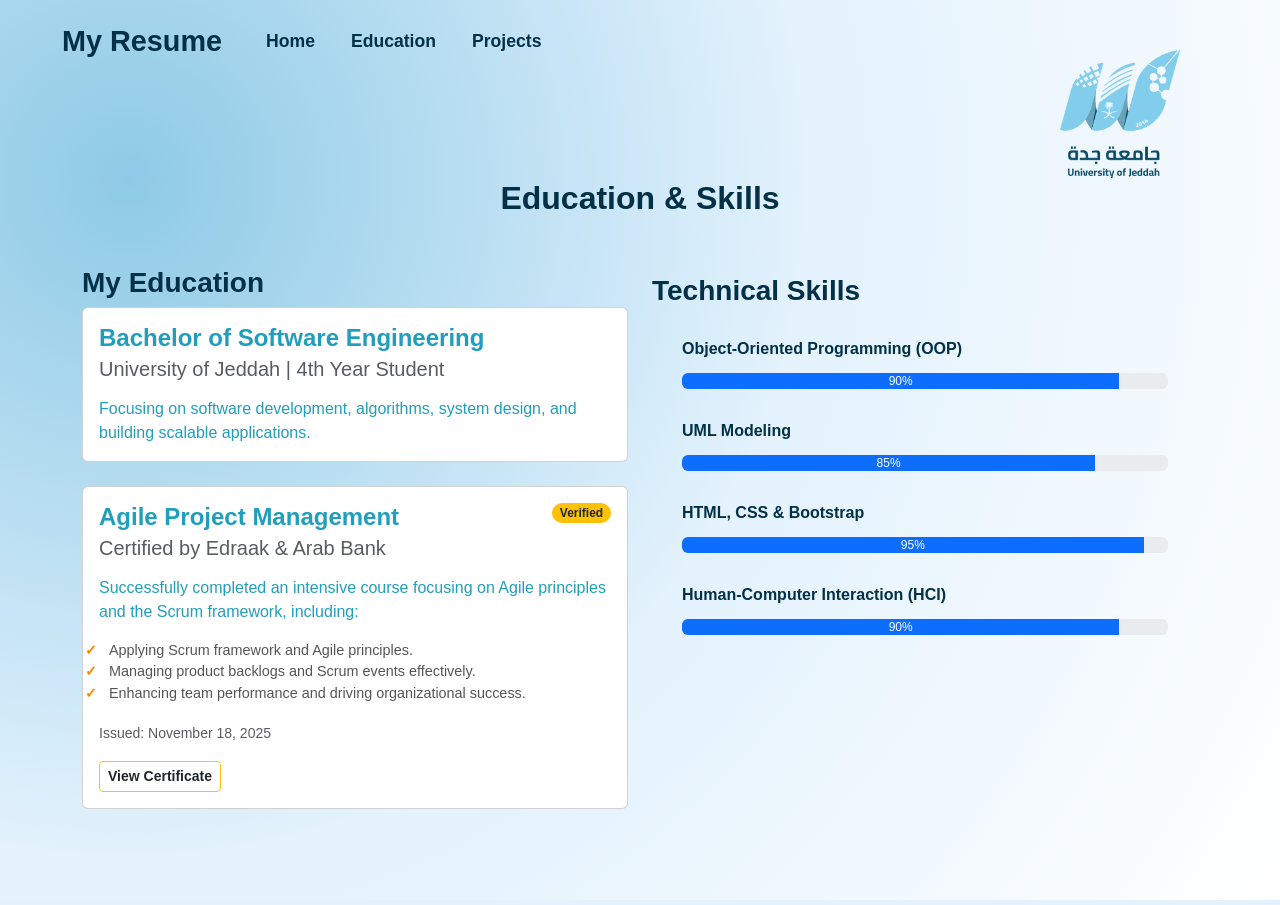
==== commit 3e65a930: "update" ====
--- a/Education.html
+++ b/Education.html
@@ -1,4 +1,3 @@
-<<<<<<< HEAD
 <!DOCTYPE html>
 <html lang="en">
 <head>
@@ -114,122 +113,3 @@
 
 </body>
 </html>
-=======
-<!DOCTYPE html>
-<html lang="en">
-<head>
-    <meta charset="UTF-8">
-    <meta name="viewport" content="width=device-width, initial-scale=1.0">
-    <title>Education</title>
-    <link href="https://cdn.jsdelivr.net/npm/bootstrap@5.3.8/dist/css/bootstrap.min.css" rel="stylesheet" crossorigin="anonymous">
-    <link rel="stylesheet" href="style.css">
-</head>
-<body>
-                <img src="images\شعار جامعة جدة_1.png" alt="University of Jeddah Logo" class="floating-logo">
-
-    <nav class="navbar navbar-expand-lg custom-navbar">
-        <div class="container-fluid">
-            <a class="navbar-brand" href="#">My Resume</a>
-            <button class="navbar-toggler" type="button" data-bs-toggle="collapse" data-bs-target="#navbarNav" aria-controls="navbarNav" aria-expanded="false" aria-label="Toggle navigation">
-                <span class="navbar-toggler-icon"></span>
-            </button>
-            <div class="collapse navbar-collapse" id="navbarNav">
-                <ul class="navbar-nav">
-                    <li class="nav-item">
-                        <a class="nav-link" href="index.html">Home</a>
-                    </li>
-                    <li class="nav-item">
-                        <a class="nav-link" href="Education.html">Education</a>
-                    </li>
-                    <li class="nav-item">
-                        <a class="nav-link" href="Projects.html">Projects</a>
-                    </li>
-                </ul>
-            </div>
-        </div>
-    </nav>
-
-    <main class="container mt-5 pt-4">
-        <section id="education" class="mt-4 mb-5 pb-5 postion-relative">
-            <div class="text-center mb-5 ">
-                <h2 class="section-title">Education & Skills</h2>
-            </div>
-            <div class="row">
-                <div class="col-md-6 mb-4 mb-md-0">
-                    <h3 class="subsection-title">My Education</h3>
-
-                    <div class="card custom-card mb-4">
-                        <div class="card-body">                      
-                            <h4 class="card-title">Bachelor of Software Engineering</h4>
-                            <h6 class="card-subtitle mb-3 text-muted">University of Jeddah | 4th Year Student</h6>
-                            <p class="card-text">Focusing on software development, algorithms, system design, and building scalable applications.</p>
-                        </div>
-                    </div>
-                    <div class="card custom-card">
-    <div class="card custom-card">
-    <div class="card-body">
-        <div class="d-flex justify-content-between align-items-start">
-            <div>
-                <h4 class="card-title">Agile Project Management</h4>
-                <h6 class="card-subtitle mb-3 text-muted">Certified by Edraak & Arab Bank</h6>
-            </div>
-            <span class="badge rounded-pill bg-warning text-dark">Verified</span>
-        </div>
-        
-        <p class="card-text">
-            Successfully completed an intensive course focusing on Agile principles and the Scrum framework, including:
-        </p>
-        <ul class="certificate-list">
-            <li>Applying Scrum framework and Agile principles.</li>
-            <li>Managing product backlogs and Scrum events effectively.</li>
-            <li>Enhancing team performance and driving organizational success.</li>
-        </ul>
-        
-        <small class="text-muted">Issued: November 18, 2025</small>
-        <div class="mt-3">
-    <a href="images\شهادة بالانجليزي.jpg" target="_blank" class="btn btn-sm btn-outline-warning text-dark fw-bold">
-        View Certificate </a>
-</div>
-    </div>
-</div>
-</div>
-                </div>
-                <div class="col-md-6">
-                    <h3 class="subsection-title mb-2 pt-2">Technical Skills</h3>
-
-                    <div class="skill-box">
-                        <p class="skill-name">Object-Oriented Programming (OOP)</p>
-                        <div class="progress" role="progressbar">
-                            <div class="progress-bar custom-progress bar-oop" style="width: 90%;">90%</div>
-                        </div>
-                    </div>
-                    <div class="skill-box">
-                        <p class="skill-name">UML Modeling</p>
-                        <div class="progress" role="progressbar">
-                            <div class="progress-bar custom-progress bar-uml" style="width: 85%;">85%</div>
-                        </div>
-                    </div>
-
-                    <div class="skill-box">
-                        <p class="skill-name">HTML, CSS & Bootstrap</p>
-                        <div class="progress" role="progressbar">
-                            <div class="progress-bar custom-progress bar-web" style="width: 95%;">95%</div>
-                        </div>
-                    </div>
-                    <div class="skill-box">
-                        <p class="skill-name">Human-Computer Interaction (HCI)</p>
-                        <div class="progress" role="progressbar">
-                            <div class="progress-bar custom-progress bar-hci" style="width: 90%;">90%</div>
-                        </div>
-                    </div>
-                </div>
-            </div>
-        </section>
-    </main>
-    
-    <script src="https://cdn.jsdelivr.net/npm/bootstrap@5.3.8/dist/js/bootstrap.bundle.min.js"></script>
-
-</body>
-
-</html>
->>>>>>> c3b2d78884ed035b510c817237b9fef40f17fdfa
--- a/style.css
+++ b/style.css
@@ -1,4 +1,3 @@
-<<<<<<< HEAD
 .custom-navbar {
     background-color: transparent !important;
     padding: 15px 50px;
@@ -199,210 +198,4 @@
     .background-shape-large { width: 300px; height: 300px;}
     .tech-gif { width: 280px; height: 280px;}
     .objective { max-width: 100%;}
-=======
-.custom-navbar {
-    background-color: transparent !important;
-    padding: 15px 50px;
-}
-
-.custom-navbar .navbar-brand {
-    color: #023047;
-    font-size: 1.8rem;
-    font-weight: 800;
-}
-
-.custom-navbar .nav-link {
-    color: #023047;
-    font-weight: 600;
-    margin-left: 20px;
-    font-size: 1.1rem;
-    transition: color 0.3s ease;
-}
-.custom-navbar .nav-link:hover {
-    color: #FC8500;
-}
-
-body {
-    background-color: #E3F2FD;
-    background-image: radial-gradient(circle at 10% 20%, #8ECAE6 0%, #E3F2FD 50%, #FFFFFF 100%);
-    background-attachment: fixed;
-    color: #023047;
-    font-family: 'Arial', sans-serif;
-    overflow-x: hidden;
-}
-
-.greeting {
-    color: #023047;
-    font-weight:660;
-    font-size: 2.6rem;
-    margin-bottom: 25px;
-}
-.highlight {
-    background: linear-gradient(45deg, #ffb700, #ffca45);
-   /* color: #023047 ;*/
-   -webkit-background-clip: text;
-    -webkit-text-fill-color: transparent;
-    -webkit-text-stroke: 1.5px #023047a4;
-    -webkit-animation: normal 3s ease-in-out 0s 1 highlight-glow;
-   /* filter: drop-shadow(3px 3px 5px rgba(2, 48, 71, 0.2));*/
-   /* color: #FFB701;*/
-  /*  text-shadow: 
-        1px 1px 0 #023047, 
-       -1px -1px 0 #023047, 
-        1px -1px 0 #023047, 
-       -1px 1px 0 #023047,
-        4px 4px 8px rgba(2, 48, 71, 0.15); */
-    font-size: 3.6rem;
-    white-space: nowrap;
-    display: inline-block;
-}
-
-.major {
-    color: #209EBB;
-    font-weight: 700;
-    margin-bottom: 30px;
-    font-size: 1.9rem;
-    margin-bottom: 40px;
-}
-
-.objective {
-    color: #023047;
-    font-size: 1.25rem;
-    line-height: 2;
-    max-width: 95%;
-    margin-bottom: 45px;
-
-}
-
-.contact-icon {
-    width: 35px;
-    transition: transform 0.3s ease;
-}
-
-.contact-icon:hover {
-    transform: scale(1.15) translateY(-5px);
-}
-a {text-decoration: none !important;}
-
-.img-wrapper {
-   position: relative;
-   display: inline-block;
-   padding: 20px;
-   z-index: 1;
-}
-
-.background-shape-large {
-    position: absolute;
-    top: 50%;
-    left: 50%;
-    width: 400px;
-    height: 400px;
-    background-color: #FFB701;
-    border-radius: 50%;
-    z-index: -1;
-    transform: translate(-50%, -50%);
-}
-
-.background-shape-small {
-    position: absolute;
-    top: -3%;
-    left: -8%;
-    width: 120px;
-    height: 120px;
-    background-color: #8ECAE6;
-    border-radius: 50%;
-    z-index: -2;
-}
-
-.tech-gif {
-    width: 350px;
-    height: 350px;
-    object-fit: cover;
-    border-radius: 50%;
-    border: 8px solid #FFFFFF;
-    box-shadow: 0 20px 40px rgba(2, 48, 71, 0.25);
-    transition: transform 0.4s ease;
-}
-
-.tech-gif:hover {
-    transform: translateY(-10px) scale(1.02);
-}
-
-.logo-img {
-    width: 60px; 
-    height: auto; 
-    transition: transform 0.3s ease; 
-}
-
-
-.custom-card:hover .logo-img {
-    transform: scale(1.1);
-}
-
-.floating-logo {
-    position: absolute;
-    top: 50px; 
-    right: 100px; 
-    width: 120px; 
-    height: auto;
-    z-index: 10; 
-
-}
-.section-title, .subsection-title, .card-title {
-    font-family: 'Montserrat', sans-serif;
-    font-weight: 700;
-}
-.certificate-list {
-    list-style: none;
-    padding-left: 0;
-    font-size: 0.9rem;
-    color: #555;
-}
-
-.certificate-list li::before {
-    content: "✓"; 
-    color: #FC8500; 
-    font-weight: bold;
-    display: inline-block; 
-    width: 1em;
-    margin-left: -1em;
-    margin-right: 10px;
-}
-
-.skill-box{
-    margin: 30px;
-}
-
-.skill-name{
-    margin-bottom: 12px;
-    font-weight: 700;
-    color: #023047;
-}
-
-.project-video {
-    width: 100%;
-    aspect-ratio: 16 / 9; 
-    object-fit: contain;    
-    background-color: #000;
-    border-bottom: 2px solid #eee;
-    border-radius: 8px 8px 0 0;
-}
-
-@media (max-width: 768px) {
-    .floating-logo {
-        position: relative;
-        display: block;
-        margin: 0 auto 20px auto;
-        top: 0;
-        right: 0;
-    }
-}
-
-
-@media (max-width: 768px) {
-    .highlight{ font-size: 2.5rem;}
-    .background-shape-large { width: 300px; height: 300px;}
-    .tech-gif { width: 280px; height: 280px;}
-    .objective { max-width: 100%;}
->>>>>>> c3b2d78884ed035b510c817237b9fef40f17fdfa
 }
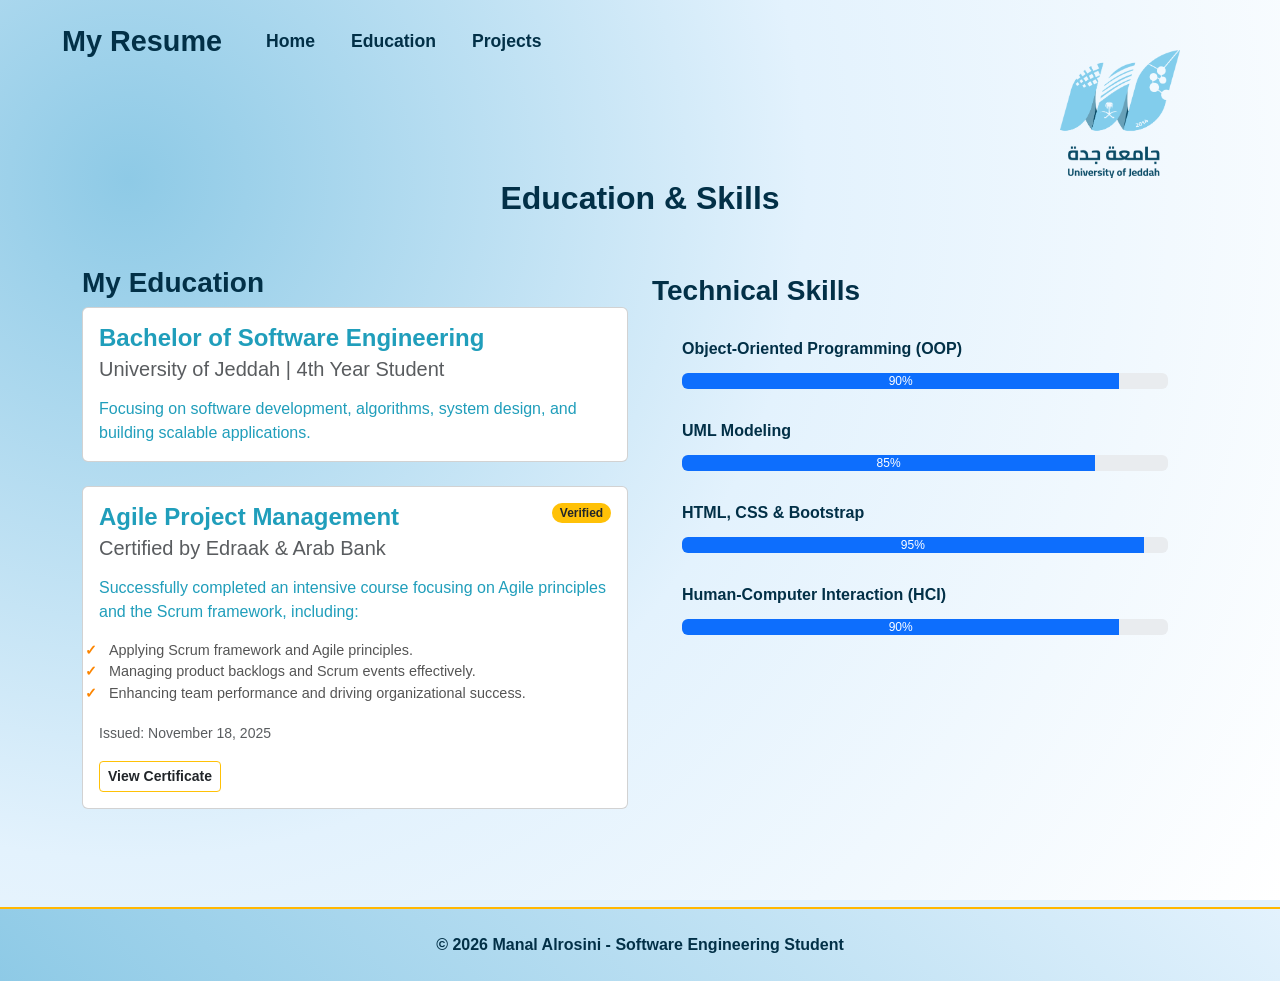
==== commit 3120511a: "update" ====
--- a/Education.html
+++ b/Education.html
@@ -108,6 +108,10 @@
             </div>
         </section>
     </main>
+
+    <footer class="footer text-center py-4">
+    <p>&copy; 2026 Manal Alrosini - Software Engineering Student</p>
+</footer>
     
     <script src="https://cdn.jsdelivr.net/npm/bootstrap@5.3.8/dist/js/bootstrap.bundle.min.js"></script>
 
--- a/style.css
+++ b/style.css
@@ -182,7 +182,45 @@
     border-radius: 8px 8px 0 0;
 }
 
+.footer {
+    background: linear-gradient(45deg, #8ECAE6, #E3F2FD);
+    color: #023047;
+    font-weight: 600;
+    border-top: 2px solid #FFB701;
+    margin-top: 50px;
+}
+
+.footer p {
+    margin: 0;
+    font-size: 1rem;
+}
+
+@media (max-width: 992px) {
+
+    .custom-navbar {
+        padding: 10px 20px;
+    }
+
+    .greeting {
+        font-size: 2.2rem;
+    }
+
+    .major {
+        font-size: 1.6rem;
+    }
+
+    .tech-gif {
+        width: 300px;
+        height: 300px;
+    }
+
+}
+
+
+
+
 @media (max-width: 768px) {
+
     .floating-logo {
         position: relative;
         display: block;
@@ -190,12 +228,51 @@
         top: 0;
         right: 0;
     }
-}
-
-
-@media (max-width: 768px) {
-    .highlight{ font-size: 2.5rem;}
-    .background-shape-large { width: 300px; height: 300px;}
-    .tech-gif { width: 280px; height: 280px;}
-    .objective { max-width: 100%;}
-}+
+    .highlight {
+        font-size: 2.5rem;
+    }
+
+    .background-shape-large {
+        width: 300px;
+        height: 300px;
+    }
+
+    .tech-gif {
+        width: 280px;
+        height: 280px;
+    }
+
+    .objective {
+        max-width: 100%;
+    }
+}
+
+@media (max-width: 576px) {
+.highlight {
+        white-space: normal;
+        text-align: center;
+    }
+
+    .greeting {
+        font-size: 1.6rem;
+    }
+
+    .major {
+        font-size: 1.2rem;
+    }
+
+    .objective {
+        font-size: 0.95rem;
+    }
+
+    .tech-gif {
+        width: 180px;
+        height: 180px;
+    }
+
+    .background-shape-large {
+        width: 240px;
+        height: 240px;
+    }
+}
